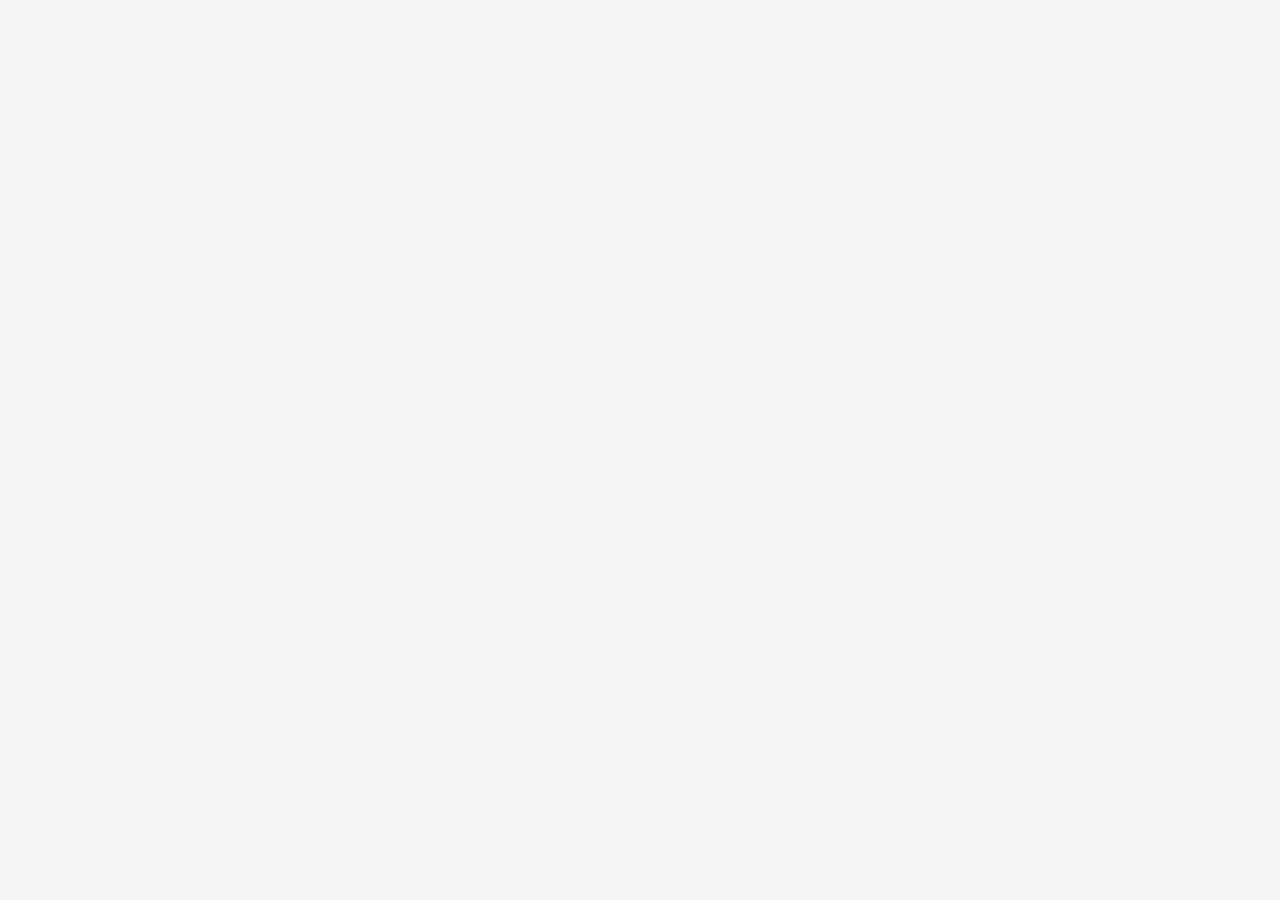
==== web-cliper-client/client/src/main/resources/static/index.html @ b4a781b2 "Refactor project structure and modularize components" ====
<!DOCTYPE html>
<html lang="ru">
<head>
    <meta charset="UTF-8">
    <meta content="width=device-width, initial-scale=1.0" name="viewport">
    <title>Cliper</title>
    <link href="style.css" rel="stylesheet">
</head>
<body>
<div id="header-container"></div>
<script defer src="/header/header.js"></script>
</body>
</html>
---- web-cliper-client/client/src/main/resources/static/style.css ----
/* Общие стили для страницы */
body, html {
    margin: 0;
    padding: 0;
    box-sizing: border-box;
    font-family: 'Arial', sans-serif;
    background-color: #f5f5f5;
    color: #333;
    line-height: 1.5;
}

/* Контейнер страницы */
.container {
    max-width: 1200px;
    margin: 0 auto;
    padding: 20px;
}

/* Универсальный заголовок */
h1, h2, h3, h4, h5, h6 {
    font-weight: bold;
    margin: 10px 0;
}

h1 {
    font-size: 28px;
    color: #333;
    text-align: center;
}

h2 {
    font-size: 24px;
}

h3 {
    font-size: 20px;
}

/* Универсальный стиль ссылок */
a {
    color: #3b82f6;
    text-decoration: none;
    transition: color 0.3s ease;
}

a:hover {
    color: #2563eb;
}

/* Стили для кнопок */
button {
    padding: 10px 20px;
    font-size: 16px;
    font-weight: bold;
    color: white;
    background-color: #3b82f6;
    border: none;
    border-radius: 8px;
    cursor: pointer;
    transition: background-color 0.3s ease, transform 0.2s ease;
    box-shadow: 0 4px 6px rgba(0, 0, 0, 0.1);
}

button:hover {
    background-color: #2563eb;
    transform: scale(1.05);
}

button:active {
    background-color: #1749b3;
    transform: scale(0.95);
}

button:disabled {
    background-color: #ddd;
    color: #aaa;
    cursor: not-allowed;
}

/* Основные стили формы */
form {
    width: 100%;
    max-width: 600px;
    margin: 0 auto;
    display: flex;
    flex-direction: column;
    gap: 15px;
}

form label {
    font-size: 14px;
    font-weight: 600;
    color: #333;
}

form input,
form select,
form textarea {
    width: 100%;
    padding: 10px;
    font-size: 16px;
    border: 1px solid #ddd;
    border-radius: 8px;
    background-color: #f9f9f9;
    transition: border 0.3s ease, background-color 0.3s ease;
}

form input:focus,
form select:focus,
form textarea:focus {
    border-color: #3b82f6;
    background-color: white;
    outline: none;
    box-shadow: 0 0 8px rgba(59, 130, 246, 0.2);
}

form input:disabled,
form select:disabled,
form textarea:disabled {
    background-color: #e9e9e9;
    border: 1px solid #ddd;
    color: #888;
    cursor: not-allowed;
}

/* Ошибки и уведомления */
.error-message {
    color: #e63946;
    font-size: 12px;
    margin-top: -10px;
}

.success-message {
    color: #2ecc71;
    font-size: 12px;
}

/* Общий адаптивный контейнер */
.wrapper {
    max-width: 800px;
    margin: 20px auto;
    padding: 20px;
    background-color: #fff;
    border-radius: 12px;
    box-shadow: 0 4px 8px rgba(0, 0, 0, 0.1);
}

/* Адаптивность */
@media (max-width: 768px) {
    body {
        font-size: 14px;
    }

    h1 {
        font-size: 24px;
    }

    .container {
        padding: 10px;
    }

    button {
        font-size: 14px;
        padding: 8px 16px;
    }

    form input,
    form select,
    form textarea {
        font-size: 14px;
    }
}
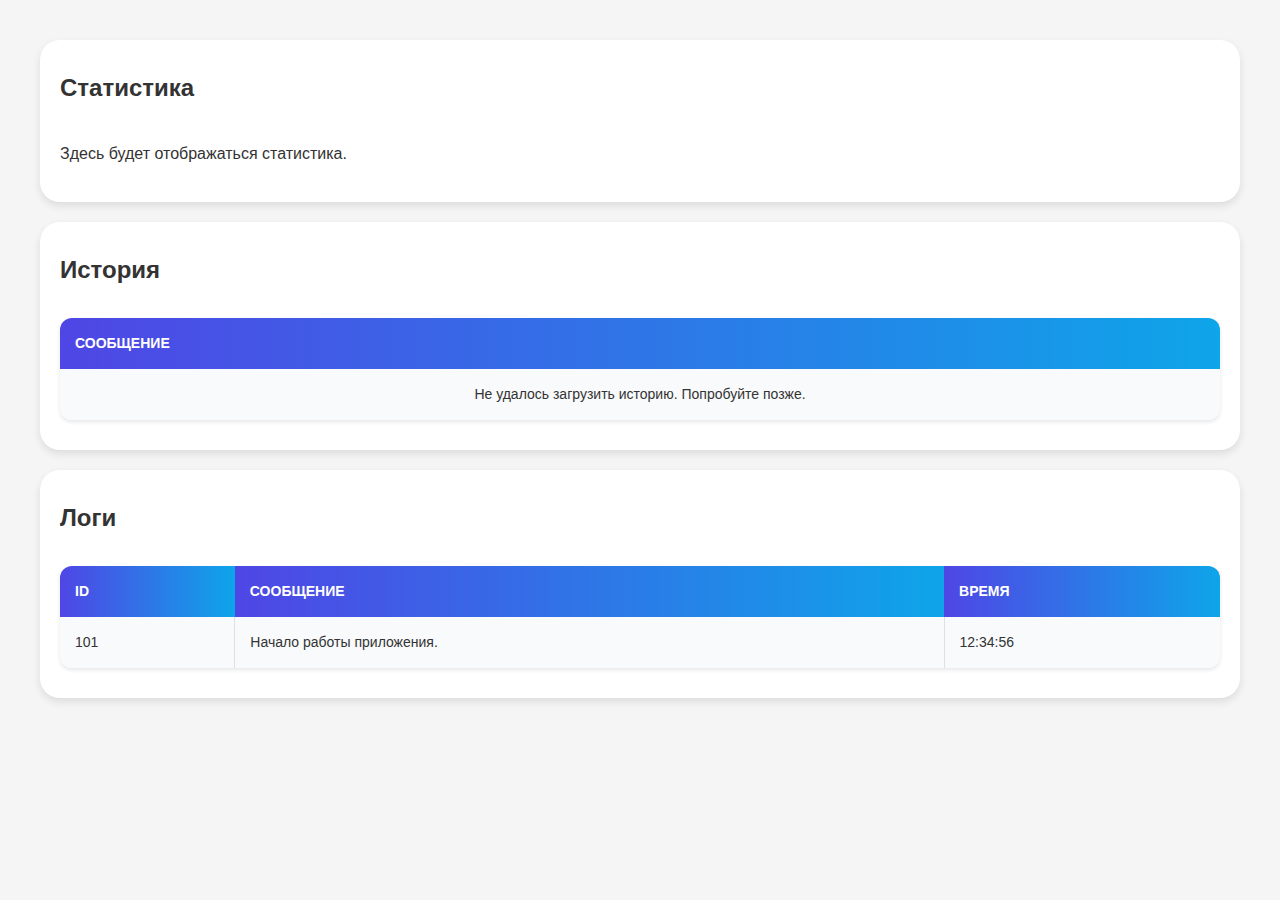
==== commit db2cc380: "Add history tracking functionality and refactor CSS structure" ====
--- a/web-cliper-client/client/src/main/resources/static/index.html
+++ b/web-cliper-client/client/src/main/resources/static/index.html
@@ -9,5 +9,51 @@
 <body>
 <div id="header-container"></div>
 <script defer src="/header/header.js"></script>
+<div class="container">
+    <div class="top-blocks">
+        <!-- Первый блок: Статистика -->
+        <div class="block statistics">
+            <h2>Статистика</h2>
+            <p>Здесь будет отображаться статистика.</p>
+        </div>
+
+        <!-- Второй блок: История -->
+        <div class="block history">
+            <h2>История</h2>
+            <table class="history-table">
+                <thead>
+                <tr>
+                    <th>Сообщение</th>
+                </tr>
+                </thead>
+                <tbody>
+                <!-- Здесь будет заполняться история -->
+                </tbody>
+            </table>
+        </div>
+
+        <!-- Третий блок: Логи -->
+        <div class="block logs">
+            <h2>Логи</h2>
+            <table class="logs-table">
+                <thead>
+                <tr>
+                    <th>ID</th>
+                    <th>Сообщение</th>
+                    <th>Время</th>
+                </tr>
+                </thead>
+                <tbody>
+                <tr>
+                    <td>101</td>
+                    <td>Начало работы приложения.</td>
+                    <td>12:34:56</td>
+                </tr>
+                </tbody>
+            </table>
+        </div>
+    </div>
+</div>
+<script defer src="history.js"></script>
 </body>
 </html>--- a/web-cliper-client/client/src/main/resources/static/style.css
+++ b/web-cliper-client/client/src/main/resources/static/style.css
@@ -1,4 +1,4 @@
-/* Общие стили для страницы */
+/* === Общие стили для страницы === */
 body, html {
     margin: 0;
     padding: 0;
@@ -9,14 +9,14 @@
     line-height: 1.5;
 }
 
-/* Контейнер страницы */
+/* === Контейнер страницы === */
 .container {
     max-width: 1200px;
     margin: 0 auto;
     padding: 20px;
 }
 
-/* Универсальный заголовок */
+/* === Универсальный заголовок === */
 h1, h2, h3, h4, h5, h6 {
     font-weight: bold;
     margin: 10px 0;
@@ -36,7 +36,7 @@
     font-size: 20px;
 }
 
-/* Универсальный стиль ссылок */
+/* === Универсальный стиль ссылок === */
 a {
     color: #3b82f6;
     text-decoration: none;
@@ -47,7 +47,7 @@
     color: #2563eb;
 }
 
-/* Стили для кнопок */
+/* === Стили для кнопок === */
 button {
     padding: 10px 20px;
     font-size: 16px;
@@ -77,7 +77,7 @@
     cursor: not-allowed;
 }
 
-/* Основные стили формы */
+/* === Основные стили формы === */
 form {
     width: 100%;
     max-width: 600px;
@@ -123,7 +123,7 @@
     cursor: not-allowed;
 }
 
-/* Ошибки и уведомления */
+/* === Ошибки и уведомления === */
 .error-message {
     color: #e63946;
     font-size: 12px;
@@ -135,7 +135,7 @@
     font-size: 12px;
 }
 
-/* Общий адаптивный контейнер */
+/* === Общий адаптивный контейнер === */
 .wrapper {
     max-width: 800px;
     margin: 20px auto;
@@ -145,7 +145,182 @@
     box-shadow: 0 4px 8px rgba(0, 0, 0, 0.1);
 }
 
-/* Адаптивность */
+/* === Блоки логирования и истории с белой обводкой === */
+.history-block, .logs-block {
+    padding: 20px;
+    margin: 20px 0;
+    background-color: #fff; /* Белый фон у блока */
+    border: 1px solid #e0e0e0; /* Легкая обводка серого цвета */
+    border-radius: 12px; /* Скругление углов */
+    box-shadow: 0 2px 4px rgba(0, 0, 0, 0.1); /* Легкая тень */
+}
+
+/* === Таблицы === */
+.history-table, .logs-table, .data-table {
+    width: 100%;
+    border-collapse: collapse; /* Убираем зазоры между ячейками */
+    border-spacing: 0; /* Убираем лишние отступы */
+    background: white;
+    border-radius: 12px;
+    overflow: hidden;
+    margin: 20px 0;
+}
+
+/* Заголовки таблицы */
+.history-table thead th,
+.logs-table thead th,
+.data-table thead th {
+    background: linear-gradient(90deg, #4f46e5, #0ea5e9);
+    color: white;
+    text-align: left;
+    padding: 15px;
+    font-size: 14px;
+    font-weight: bold;
+    text-transform: uppercase;
+}
+
+/* Строки таблицы: чередование */
+.history-table tbody tr:nth-child(odd),
+.logs-table tbody tr:nth-child(odd),
+.data-table tbody tr:nth-child(odd) {
+    background: #f9fafb;
+}
+
+.history-table tbody tr:nth-child(even),
+.logs-table tbody tr:nth-child(even),
+.data-table tbody tr:nth-child(even) {
+    background: #ffffff;
+}
+
+/* Стили для ячеек */
+.history-table tbody td,
+.logs-table tbody td,
+.data-table tbody td {
+    padding: 15px;
+    font-size: 14px;
+    color: #333;
+    text-align: left;
+    border-right: 1px solid #e0e0e0; /* Разделение ячеек */
+}
+
+/* Убираем последнюю правую границу */
+.history-table tbody td:last-child,
+.logs-table tbody td:last-child,
+.data-table tbody td:last-child {
+    border-right: none;
+}
+
+/* Ограничение и прокрутка для таблицы истории: 10 строк */
+.history-table tbody {
+    max-height: calc(10 * 40px); /* Ограничение: 10 строк */
+    overflow-y: auto; /* Прокрутка для длинных списков */
+    display: block; /* Для работы overflow */
+}
+
+.history-table thead, .history-table tbody tr {
+    display: table; /* Для сохранения структуры таблицы */
+    width: 100%; /* Фиксируем ширину */
+    table-layout: fixed;
+}
+
+/* Прокрутка: Стилизация скроллбара */
+.history-table tbody::-webkit-scrollbar {
+    width: 8px;
+}
+
+.history-table tbody::-webkit-scrollbar-track {
+    background: #f0f0f0;
+}
+
+.history-table tbody::-webkit-scrollbar-thumb {
+    background: #3b82f6;
+    border-radius: 8px;
+    box-shadow: inset 0 0 5px rgba(0, 0, 0, 0.3);
+}
+
+.history-table tbody::-webkit-scrollbar-thumb:hover {
+    background: #2563eb;
+}
+
+/* Прокрутка для Firefox */
+.history-table tbody {
+    scrollbar-width: thin;
+    scrollbar-color: #3b82f6 #f0f0f0;
+}
+
+/* === Обновленный стиль для блоков истории, статистики и логов (без прыжков) === */
+.block.statistics, .block.history, .block.logs {
+    padding: 20px;
+    margin: 20px 0;
+    background-color: #ffffff; /* Белый фон */
+    border-radius: 20px; /* Скругленные углы */
+    box-shadow: 0 4px 8px rgba(0, 0, 0, 0.1); /* Легкая тень */
+    display: flex;
+    flex-direction: column;
+    gap: 10px;
+    transition: box-shadow 0.3s ease; /* Убираем transform */
+}
+
+/* Эффект при наведении */
+.block.statistics:hover, .block.history:hover, .block.logs:hover {
+    box-shadow: 0 6px 12px rgba(0, 0, 0, 0.15); /* Увеличиваем тень */
+}
+
+
+/* Стили для заголовков блоков */
+.block h2 {
+    font-size: 24px;
+    color: #333;
+    margin-bottom: 10px;
+}
+
+/* Стили таблиц в блоках истории и логов */
+.history-table, .logs-table {
+    width: 100%;
+    border-collapse: collapse; /* Убираем зазоры между ячейками */
+    border-spacing: 0; /* Убираем лишние отступы */
+    background: white;
+    border-radius: 12px;
+    overflow: hidden;
+    margin: 10px 0;
+    box-shadow: 0 2px 4px rgba(0, 0, 0, 0.1); /* Легкая тень */
+}
+
+/* Заголовки таблиц */
+.history-table thead th, .logs-table thead th {
+    background: linear-gradient(90deg, #4f46e5, #0ea5e9); /* Градиентный фон */
+    color: white;
+    text-align: left;
+    padding: 15px;
+    font-size: 14px;
+    font-weight: bold;
+    text-transform: uppercase;
+}
+
+/* Ячейки таблиц */
+.history-table tbody td, .logs-table tbody td {
+    padding: 15px;
+    font-size: 14px;
+    color: #333;
+    text-align: left;
+    border-bottom: 1px solid #e0e0e0;
+}
+
+/* Последняя строка таблиц без границы */
+.history-table tbody tr:last-child td, .logs-table tbody tr:last-child td {
+    border-bottom: none;
+}
+
+/* Чередование цветов строк в таблицах */
+.history-table tbody tr:nth-child(odd), .logs-table tbody tr:nth-child(odd) {
+    background: #f9fafb;
+}
+
+.history-table tbody tr:nth-child(even), .logs-table tbody tr:nth-child(even) {
+    background: #ffffff;
+}
+
+/* === Адаптивность === */
 @media (max-width: 768px) {
     body {
         font-size: 14px;
@@ -169,4 +344,22 @@
     form textarea {
         font-size: 14px;
     }
+
+    .history-block, .logs-block {
+        padding: 10px; /* Уменьшаем отступы */
+    }
+
+    .block.statistics, .block.history, .block.logs {
+        padding: 15px;
+    }
+
+    .block h2 {
+        font-size: 20px;
+    }
+
+    .history-table tbody td, .logs-table tbody td {
+        font-size: 12px;
+        padding: 10px;
+    }
+
 }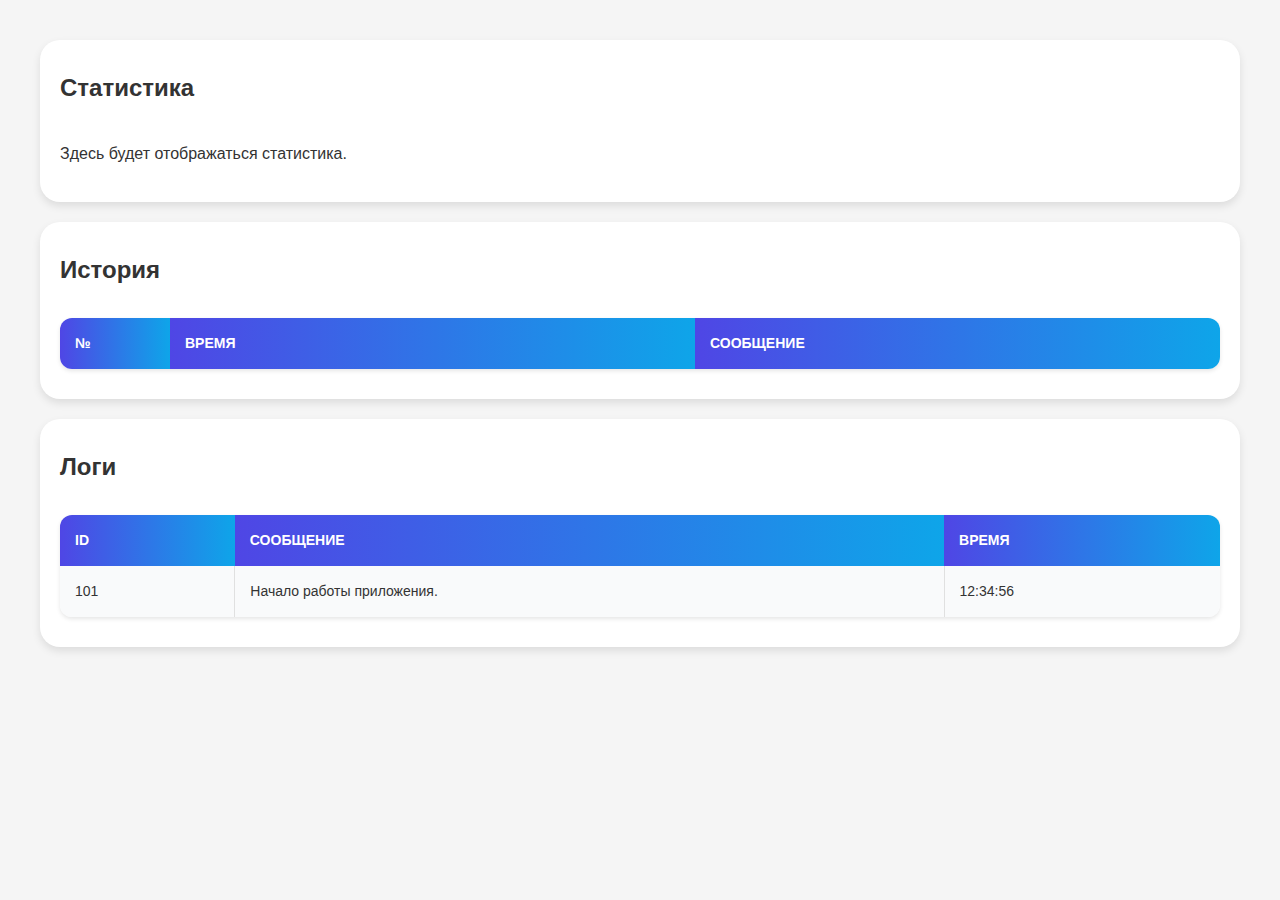
==== commit d0012f3a: "Add history record functionality to track user actions" ====
--- a/web-cliper-client/client/src/main/resources/static/index.html
+++ b/web-cliper-client/client/src/main/resources/static/index.html
@@ -23,6 +23,8 @@
             <table class="history-table">
                 <thead>
                 <tr>
+                    <th style="width: 80px;">№</th>
+                    <th>Время</th>
                     <th>Сообщение</th>
                 </tr>
                 </thead>
